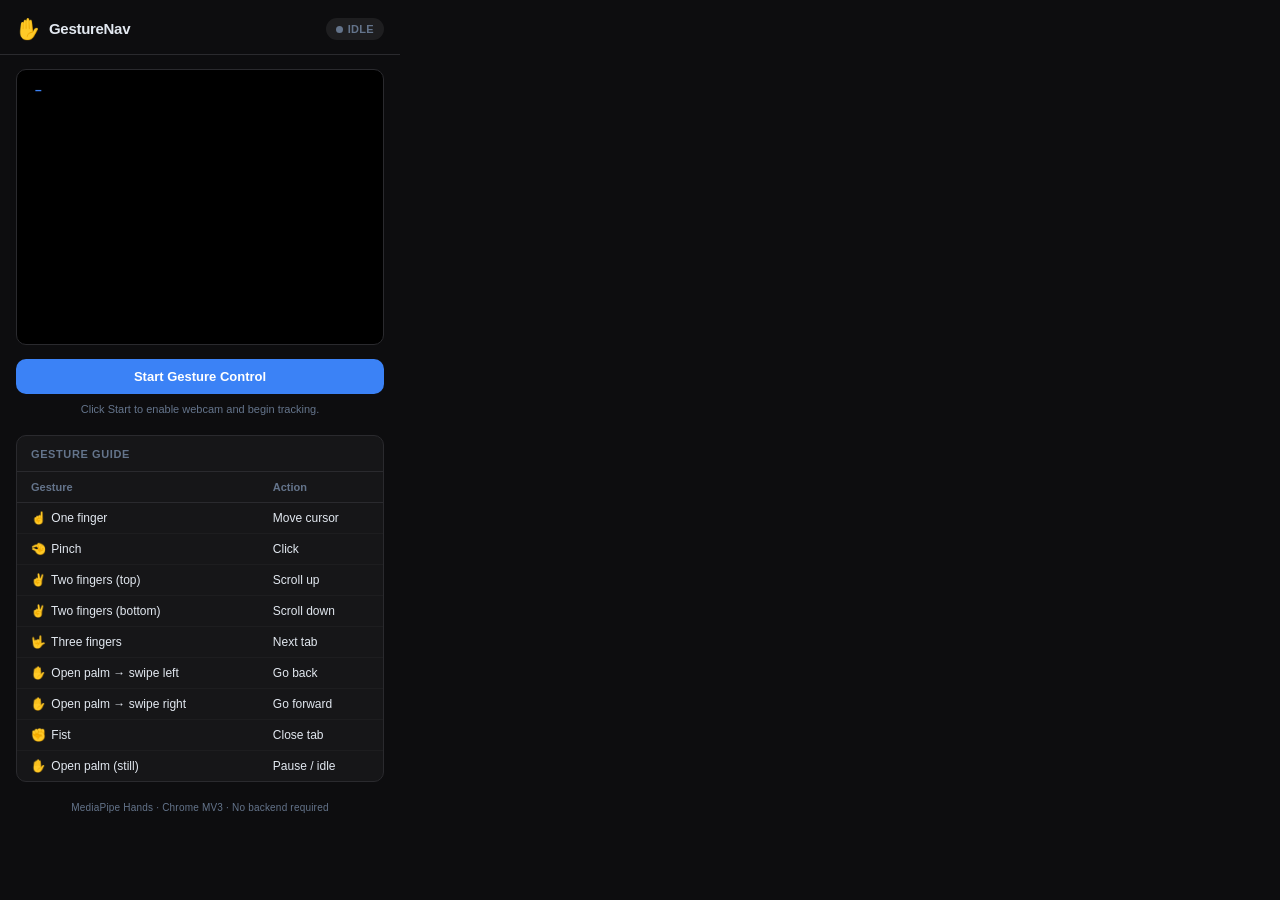
==== extension/sidepanel/sidepanel.html @ a3b6b438 "feat: Initialize the Air Canvas project with a Chrome extension, MediaPipe-based gesture recognition" ====
<!DOCTYPE html>
<html lang="en">
<head>
  <meta charset="UTF-8" />
  <meta name="viewport" content="width=device-width, initial-scale=1.0" />
  <title>GestureNav</title>
  <link rel="stylesheet" href="sidepanel.css" />

  <!-- MediaPipe Hands — bundled locally (MV3 blocks external script-src) -->
  <script src="../lib/hands.js"></script>
  <script src="../lib/camera_utils.js"></script>
  <script src="../lib/drawing_utils.js"></script>
</head>
<body>

  <!-- ── Header ──────────────────────────────────────────────────────────── -->
  <header class="header">
    <div class="brand">
      <span class="brand-icon">✋</span>
      <span class="brand-name">GestureNav</span>
    </div>
    <span id="statusPill" class="pill pill--idle">Idle</span>
  </header>

  <!-- ── Camera preview ──────────────────────────────────────────────────── -->
  <div class="preview-wrap">
    <video id="video" autoplay playsinline muted style="display:none"></video>
    <canvas id="canvas" class="preview-canvas"></canvas>
    <div id="gestureLabel" class="gesture-label">–</div>
    <div id="actionLabel" class="action-label"></div>
  </div>

  <!-- ── Controls ────────────────────────────────────────────────────────── -->
  <div class="controls">
    <button id="toggleBtn" class="btn btn--start">Start Gesture Control</button>
    <p class="hint" id="hint">Click Start to enable webcam and begin tracking.</p>
  </div>

  <!-- ── Gesture guide ───────────────────────────────────────────────────── -->
  <section class="guide">
    <h2 class="guide-title">Gesture Guide</h2>
    <table class="guide-table">
      <thead>
        <tr><th>Gesture</th><th>Action</th></tr>
      </thead>
      <tbody>
        <tr><td><span class="glyph">☝️</span> One finger</td><td>Move cursor</td></tr>
        <tr><td><span class="glyph">🤏</span> Pinch</td><td>Click</td></tr>
        <tr><td><span class="glyph">✌️</span> Two fingers (top)</td><td>Scroll up</td></tr>
        <tr><td><span class="glyph">✌️</span> Two fingers (bottom)</td><td>Scroll down</td></tr>
        <tr><td><span class="glyph">🤟</span> Three fingers</td><td>Next tab</td></tr>
        <tr><td><span class="glyph">✋</span> Open palm → swipe left</td><td>Go back</td></tr>
        <tr><td><span class="glyph">✋</span> Open palm → swipe right</td><td>Go forward</td></tr>
        <tr><td><span class="glyph">✊</span> Fist</td><td>Close tab</td></tr>
        <tr><td><span class="glyph">✋</span> Open palm (still)</td><td>Pause / idle</td></tr>
      </tbody>
    </table>
  </section>

  <!-- ── Footer ──────────────────────────────────────────────────────────── -->
  <footer class="footer">
    MediaPipe Hands · Chrome MV3 · No backend required
  </footer>

  <script src="sidepanel.js"></script>
</body>
</html>
---- extension/sidepanel/sidepanel.css ----
/* ── Reset & base ──────────────────────────────────────────────────────────── */
*, *::before, *::after { box-sizing: border-box; margin: 0; padding: 0; }

:root {
  --bg:          #0d0d0f;
  --surface:     #161618;
  --border:      #2a2a2e;
  --accent:      #3b82f6;
  --accent-dim:  rgba(59,130,246,0.15);
  --green:       #22c55e;
  --red:         #ef4444;
  --yellow:      #eab308;
  --text:        #e2e8f0;
  --muted:       #64748b;
  --radius:      10px;
}

html { font-size: 13px; }

body {
  background: var(--bg);
  color: var(--text);
  font-family: -apple-system, BlinkMacSystemFont, 'Segoe UI', sans-serif;
  line-height: 1.5;
  min-width: 300px;
  max-width: 400px;
  padding-bottom: 24px;
  overflow-x: hidden;
}

/* ── Header ────────────────────────────────────────────────────────────────── */
.header {
  display: flex;
  align-items: center;
  justify-content: space-between;
  padding: 14px 16px 10px;
  border-bottom: 1px solid var(--border);
}

.brand { display: flex; align-items: center; gap: 8px; }
.brand-icon { font-size: 20px; }
.brand-name { font-size: 15px; font-weight: 700; letter-spacing: -0.3px; }

/* ── Status pill ───────────────────────────────────────────────────────────── */
.pill {
  display: inline-flex;
  align-items: center;
  gap: 5px;
  padding: 3px 10px;
  border-radius: 99px;
  font-size: 11px;
  font-weight: 600;
  letter-spacing: 0.3px;
  text-transform: uppercase;
}
.pill::before { content: ''; width: 7px; height: 7px; border-radius: 50%; }

.pill--idle    { background: #1e1e20; color: var(--muted); }
.pill--idle::before    { background: var(--muted); }

.pill--loading { background: rgba(234,179,8,0.15); color: var(--yellow); }
.pill--loading::before { background: var(--yellow); animation: blink 1s infinite; }

.pill--live    { background: rgba(34,197,94,0.15); color: var(--green); }
.pill--live::before    { background: var(--green); animation: blink 1.5s infinite; }

.pill--error   { background: rgba(239,68,68,0.15); color: var(--red); }
.pill--error::before   { background: var(--red); }

@keyframes blink { 0%,100% { opacity:1; } 50% { opacity:0.3; } }

/* ── Camera preview ────────────────────────────────────────────────────────── */
.preview-wrap {
  position: relative;
  margin: 14px 16px 0;
  border-radius: var(--radius);
  overflow: hidden;
  background: #000;
  border: 1px solid var(--border);
  aspect-ratio: 4/3;
}

.preview-canvas {
  width: 100%;
  height: 100%;
  display: block;
  /* Mirror the webcam so it feels natural. */
  transform: scaleX(-1);
}

.gesture-label {
  position: absolute;
  top: 8px;
  left: 8px;
  background: rgba(0,0,0,0.65);
  color: var(--accent);
  font-size: 12px;
  font-weight: 700;
  letter-spacing: 0.5px;
  padding: 3px 10px;
  border-radius: 6px;
  backdrop-filter: blur(4px);
  text-transform: uppercase;
}

.action-label {
  position: absolute;
  bottom: 8px;
  left: 50%;
  transform: translateX(-50%);
  background: rgba(0,0,0,0.72);
  color: #fff;
  font-size: 12px;
  font-weight: 500;
  padding: 3px 12px;
  border-radius: 6px;
  backdrop-filter: blur(4px);
  white-space: nowrap;
  opacity: 0;
  transition: opacity 0.2s;
  pointer-events: none;
}
.action-label.visible { opacity: 1; }

/* ── Controls ──────────────────────────────────────────────────────────────── */
.controls {
  padding: 14px 16px 0;
  display: flex;
  flex-direction: column;
  gap: 8px;
}

.btn {
  width: 100%;
  padding: 10px;
  border: none;
  border-radius: var(--radius);
  font-size: 13px;
  font-weight: 600;
  cursor: pointer;
  transition: opacity 0.15s, transform 0.1s;
}
.btn:active { transform: scale(0.97); }
.btn:disabled { opacity: 0.45; cursor: not-allowed; }

.btn--start {
  background: var(--accent);
  color: #fff;
}
.btn--stop {
  background: #1e1e20;
  color: var(--red);
  border: 1px solid var(--red);
}

.hint {
  font-size: 11px;
  color: var(--muted);
  text-align: center;
  line-height: 1.4;
}

/* ── Gesture guide ─────────────────────────────────────────────────────────── */
.guide {
  margin: 18px 16px 0;
  background: var(--surface);
  border: 1px solid var(--border);
  border-radius: var(--radius);
  overflow: hidden;
}

.guide-title {
  font-size: 11px;
  font-weight: 700;
  letter-spacing: 0.6px;
  text-transform: uppercase;
  color: var(--muted);
  padding: 10px 14px 8px;
  border-bottom: 1px solid var(--border);
}

.guide-table {
  width: 100%;
  border-collapse: collapse;
  font-size: 12px;
}

.guide-table th {
  text-align: left;
  padding: 7px 14px;
  color: var(--muted);
  font-weight: 600;
  font-size: 11px;
  border-bottom: 1px solid var(--border);
}

.guide-table td {
  padding: 6px 14px;
  border-bottom: 1px solid rgba(255,255,255,0.03);
  vertical-align: middle;
}

.guide-table tbody tr:last-child td { border-bottom: none; }

.guide-table tbody tr:hover td { background: rgba(255,255,255,0.03); }

.glyph { margin-right: 2px; }

/* ── Footer ────────────────────────────────────────────────────────────────── */
.footer {
  margin-top: 18px;
  text-align: center;
  font-size: 10px;
  color: var(--muted);
  letter-spacing: 0.2px;
  padding: 0 16px;
}
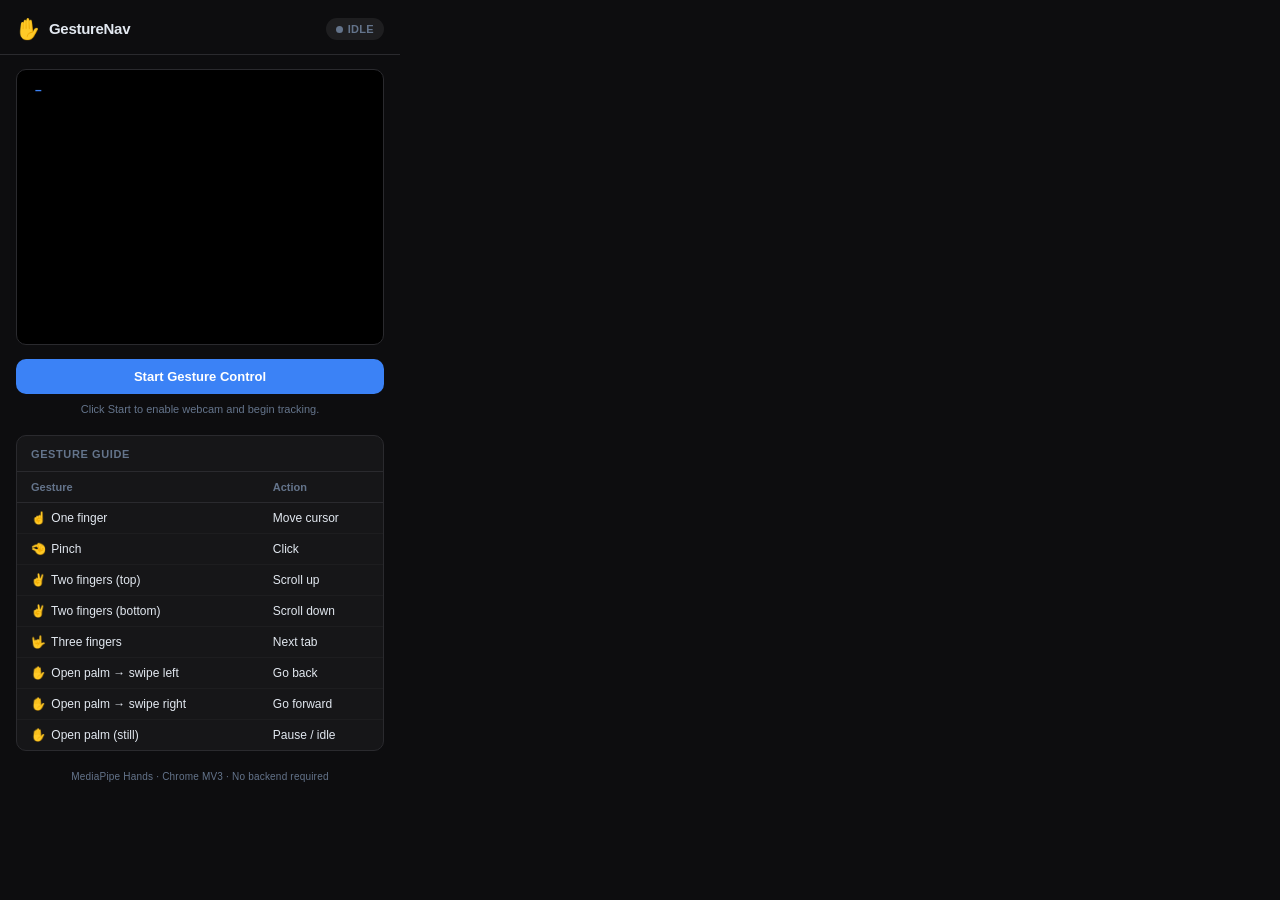
==== commit 319e6b0f: "done" ====
--- a/extension/sidepanel/sidepanel.html
+++ b/extension/sidepanel/sidepanel.html
@@ -51,7 +51,6 @@
         <tr><td><span class="glyph">🤟</span> Three fingers</td><td>Next tab</td></tr>
         <tr><td><span class="glyph">✋</span> Open palm → swipe left</td><td>Go back</td></tr>
         <tr><td><span class="glyph">✋</span> Open palm → swipe right</td><td>Go forward</td></tr>
-        <tr><td><span class="glyph">✊</span> Fist</td><td>Close tab</td></tr>
         <tr><td><span class="glyph">✋</span> Open palm (still)</td><td>Pause / idle</td></tr>
       </tbody>
     </table>
